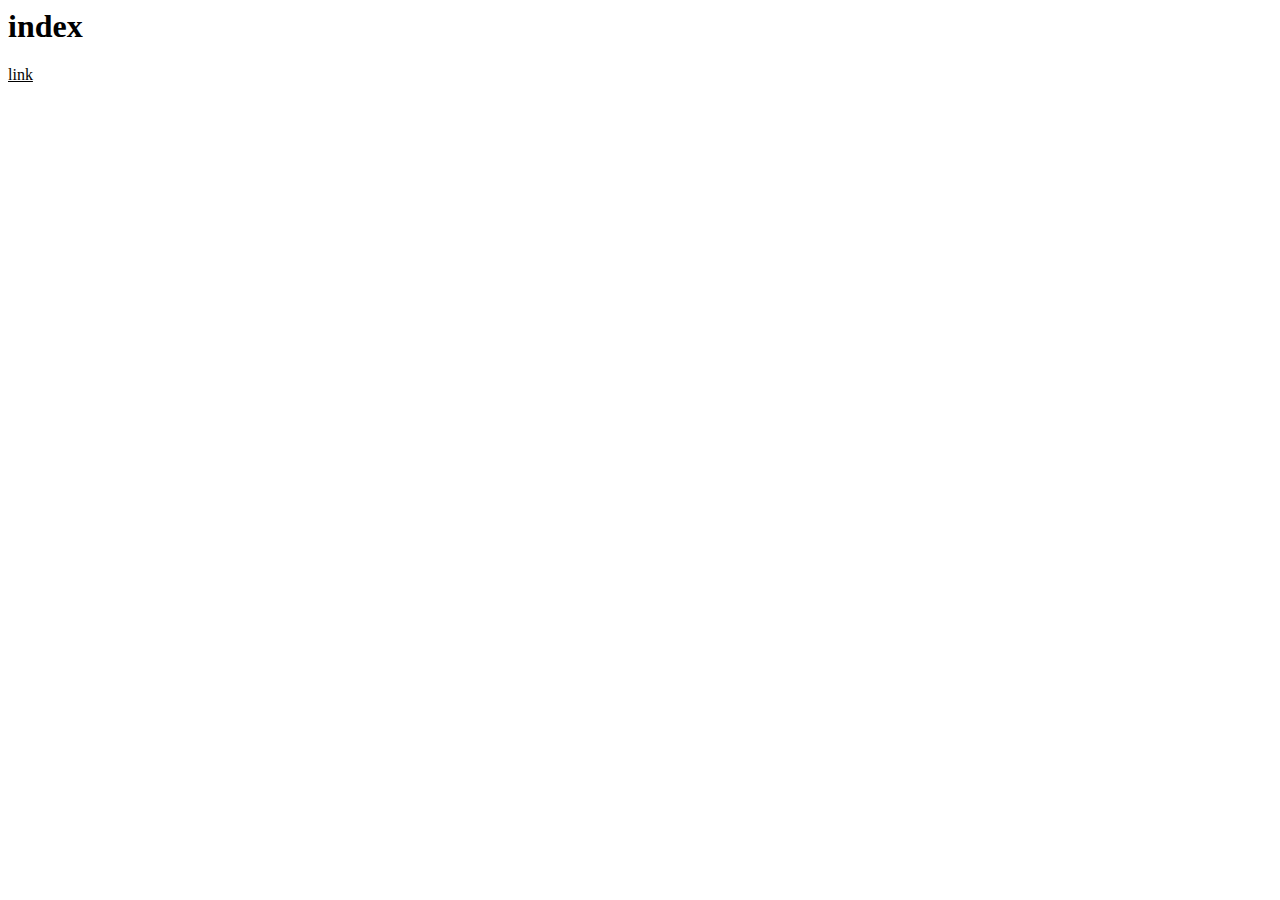
==== index.html @ 94da5bb4 "first commit" ====
<html lang="ja">
    <head>
        <style>
            a:link {
                color: black;
            }
            a:visited {
                color: red;    
            }
            
        </style>
    </head>
    <body>
        <h1>index</h1>
        <a href="hoge.html">link</a>
    </body>
</html>
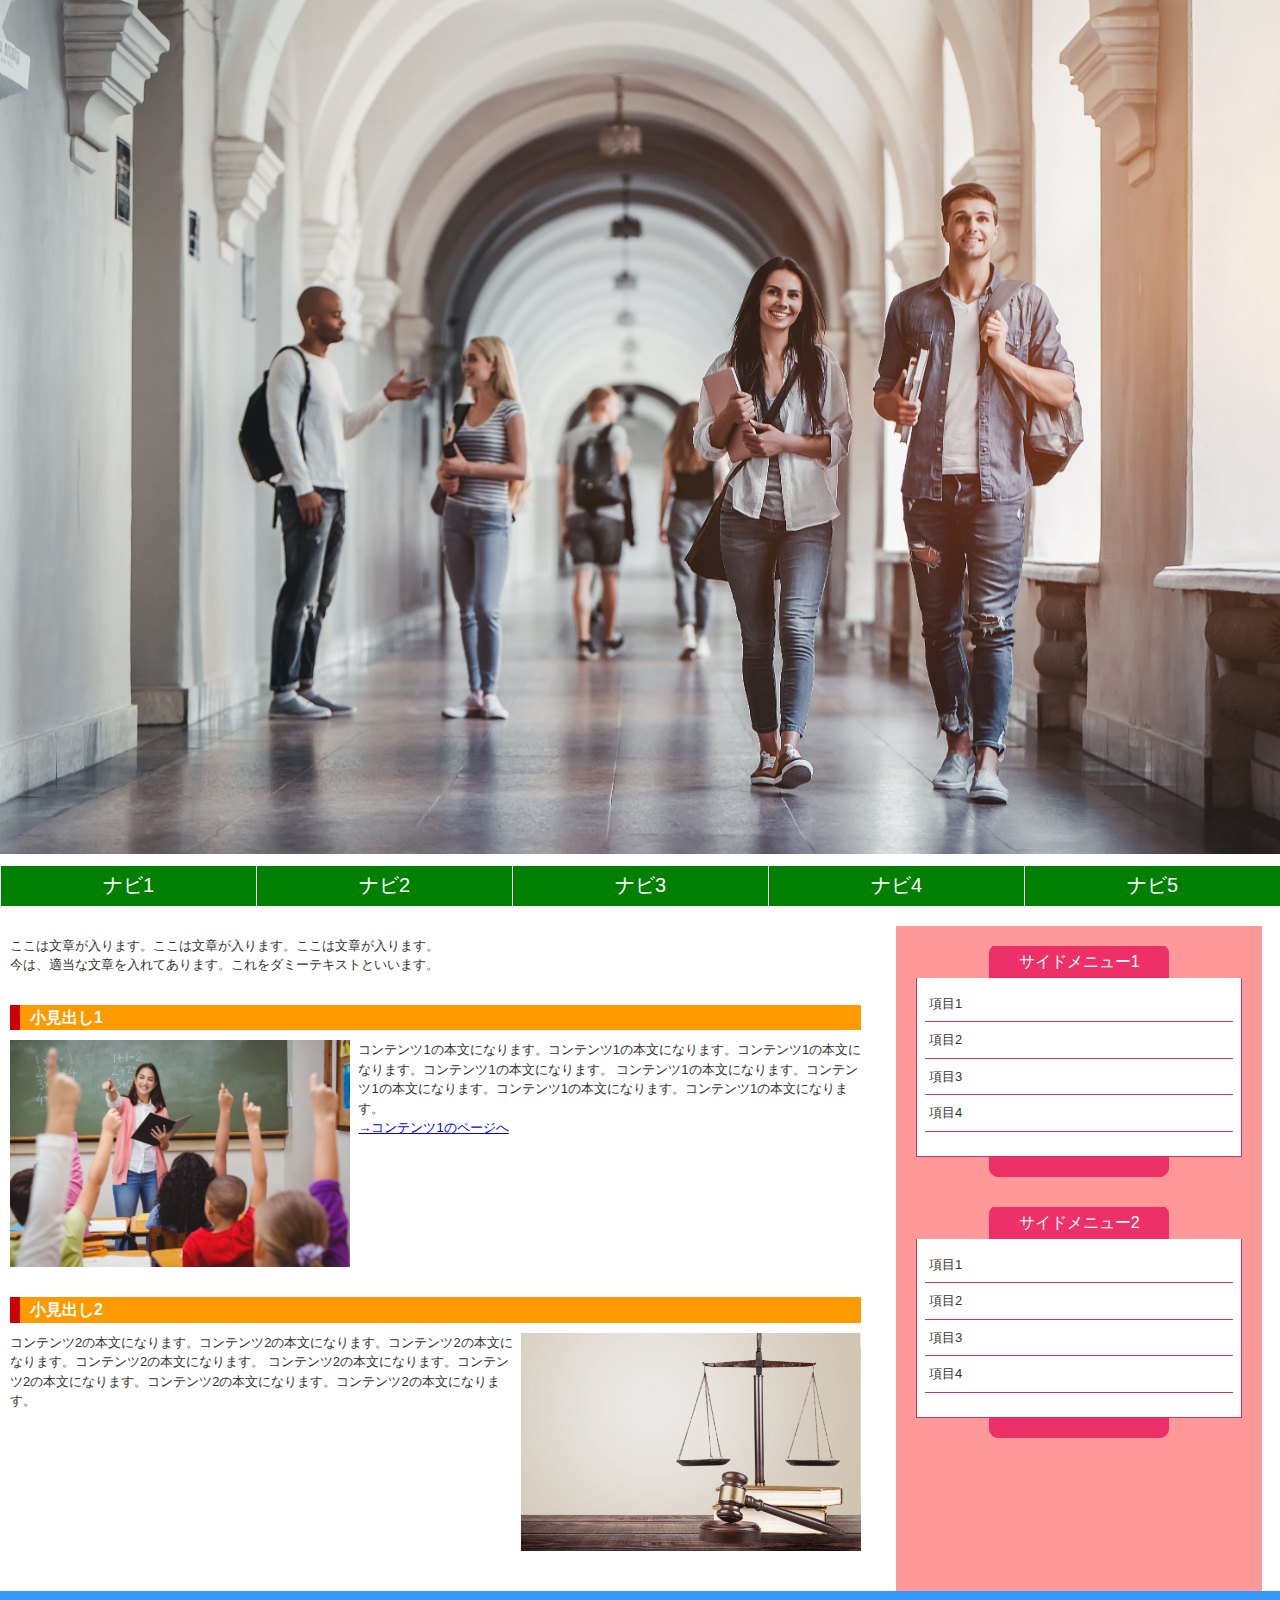
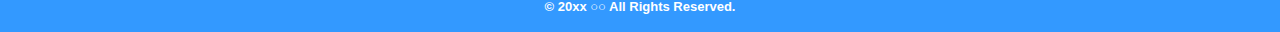
==== commit 65d7282a: "Rename a file 'index.html'" ====
--- a/index.html
+++ b/index.html
@@ -1,17 +1,75 @@
+<!DOCTYPE html>  
 <html lang="ja">
     <head>
-        <style>
-            a:link {
-                color: black;
-            }
-            a:visited {
-                color: red;    
-            }
-            
-        </style>
+        <meta charset="UTF-8">
+        <title>HTML/CSSの学習</title>
+        <link rel="stylesheet" href="stylesheet.css">
     </head>
     <body>
-        <h1>index</h1>
-        <a href="hoge.html">link</a>
+        <div id="header">
+            <h1><a href="index.html"><img id="corridor" src="images/corridor.jpg" alt="大学の廊下" /></a></h1>
+        </div>
+        <div id="wrapper">
+            <div id="nav">
+                <ul>
+                    <li><a href="home.html">ナビ1</a></li>
+                    <li><a href="#">ナビ2</a></li>
+                    <li><a href="#">ナビ3</a></li>
+                    <li><a href="#">ナビ4</a></li>
+                    <li><a href="#">ナビ5</a></li>
+                </ul>
+            </div>
+            <div id="container">
+                <div id="main">
+                    <div class="post">
+                        <p>ここは文章が入ります。ここは文章が入ります。ここは文章が入ります。<br />今は、適当な文章を入れてあります。これをダミーテキストといいます。</p>
+                    </div>
+                    <div class="post clearfix">
+                        <h2>小見出し1</h2>
+                        <img class="left" src="images/classroom.jpg" alt="授業風景" />
+                        <p>
+                            コンテンツ1の本文になります。コンテンツ1の本文になります。コンテンツ1の本文になります。コンテンツ1の本文になります。
+                            コンテンツ1の本文になります。コンテンツ1の本文になります。コンテンツ1の本文になります。コンテンツ1の本文になります。
+                        </p>
+                        <p><a href="#">→コンテンツ1のページへ</a></p>
+                    </div>
+                    <div class="post clearfix">
+                        <h2>小見出し2</h2>
+                        <img class="right" src="images/scale.jpg" alt="天秤" />
+                        <p>
+                            コンテンツ2の本文になります。コンテンツ2の本文になります。コンテンツ2の本文になります。コンテンツ2の本文になります。
+                            コンテンツ2の本文になります。コンテンツ2の本文になります。コンテンツ2の本文になります。コンテンツ2の本文になります。
+                        </p>
+                    </div>
+                </div>
+                <div id="side">
+                    <div class="box">
+                        <h2>サイドメニュー1</h2>
+                        <div class="boxBody">
+                            <ul>
+                                <li>項目1</li>
+                                <li>項目2</li>
+                                <li>項目3</li>
+                                <li>項目4</li>
+                            </ul>
+                        </div>
+                    </div>
+                    <div class="box">
+                        <h2>サイドメニュー2</h2>
+                        <div class="boxBody">
+                            <ul>
+                                <li>項目1</li>
+                                <li>項目2</li>
+                                <li>項目3</li>
+                                <li>項目4</li>
+                            </ul>
+                        </div>
+                    </div>
+                </div>
+            </div>
+        </div>
+        <div id="footer">
+            <p>&copy; 20xx ○○ All Rights Reserved.</p>
+        </div>
     </body>
 </html> --- a/stylesheet.css
+++ b/stylesheet.css
@@ -0,0 +1,180 @@
+@charset "utf-8";
+
+body {
+	margin: 0;
+	padding: 0;
+	font-family: "ヒラギノ角ゴ Pro W3", "Hiragino Kaku Gothic Pro", "メイリオ", Meiryo, Osaka, "ＭＳ Ｐゴシック", "MS PGothic", sans-serif;
+	color: #333;
+	font-size: 13px;
+	line-height: 150%;
+}
+
+/* -------------------- wrapper -------------------- */
+#wrapper {
+	width: 100%;
+	margin: auto;
+	padding: 0px;
+	border: 0px;
+	background-color: #FFF;	
+	top: 10px;
+	position: relative;
+}
+
+/* -------------------- header -------------------- */
+#header {
+	width: 100%;
+}
+#header h1 {
+	margin: 0;
+	padding: 0;
+}
+
+#corridor {
+	width: 100%;
+	height: auto;
+}
+
+/* -------------------- footer -------------------- */
+#footer {
+	clear: both;
+	width: 100%;
+	padding: 3px 0 3px 0;
+	background: #39F;
+	color: #FFF;
+	font-weight: bold;
+	text-align: center;
+}
+
+/* -------------------- nav -------------------- */
+#nav {
+	width: 100%;
+}
+#nav ul {
+	display: flex;
+	margin: 0;
+	padding: 0;
+	list-style-type: none;
+}
+#nav ul li {
+	width: 20%;
+	text-align: center;
+}
+#nav ul li a {
+	display: block;
+	height: 20px;
+	margin: 0;
+	padding: 10px;
+	color: #FFF;
+	font-size: 20px;
+	text-decoration: none;
+	background-color: green;
+    border-left: 1px solid white;
+}
+
+#nav ul li a:hover {
+	filter: drop-shadow(10px 10px 10px black);
+}
+
+/* -------------------- container -------------------- */
+#container {
+	width: 100%;
+	margin: auto ;
+	padding: auto;
+	padding-top: 20px;
+	clear: both;
+	display: grid;
+	grid-template-columns: 70vw 30vw;
+}
+/* -------------------- main -------------------- */
+#main {
+	width: 95%;
+	padding: 10px 30px 10px 10px;
+}
+#main h2 {
+	margin: 0 0 10px 0;
+	padding: 3px 10px 3px 10px;
+	color: #FFF;
+	font-size: 16px;
+	border-left: solid 10px #C00;
+	background: #F90 url(../images/main_h2.jpg) right top repeat-y;
+}
+#main p {
+	margin: 0;
+	padding: 0;
+}
+#main .post {
+	margin: 0 0 30px 0;
+}
+
+#main .post img.right {
+	margin: 0 0 0 8px;
+}
+#main .post img.left {
+	margin: 0 8px 0 0;
+}
+
+.right {
+	float: right;
+	width: 40%;
+	height: auto;
+}
+.left {
+	float: left;
+	width: 40%;
+	height: auto;
+}
+
+/* -------------------- clearfix -------------------- */
+.clearfix {
+	zoom: 1;
+}
+.clearfix:after{
+	content: ""; 
+	display: block; 
+	clear: both;
+}
+
+/* -------------------- side -------------------- */
+#side {
+	width: 85%;
+	padding: 20px;
+	background-color: #F99;
+}
+#side .box {
+	margin: 0 auto 30px auto;
+	padding: 0 0 20px 0;
+	background: url(images/side_box.png) bottom no-repeat;
+}
+#side .box h2 {
+	margin: 0;
+	padding: 8px;
+	text-align: center;
+	color: #fff;
+	font-size: 16px;
+	line-height: 16px;
+	font-weight: normal;
+	background: url(images/side_box_h2.png) center no-repeat;
+}
+#side .box .boxBody {
+	padding: 8px;
+	border-right: solid 1px #C36;
+	border-bottom: solid 1px #C36;
+	border-left: solid 1px #C36;
+	background: #fff;
+}
+#side .box .boxBody ul {
+	margin: 0 0 16px 0;
+	padding: 0;
+}
+#side .box .boxBody ul li {
+	padding: 8px 0 8px 4px;
+	list-style: none;
+	border-bottom: solid 1px #C36;
+}
+
+#side .box .boxBody ul li:hover {
+	padding: 8px 0 8px 4px;
+	list-style: none;
+	border-bottom: solid 1px #C36;
+	box-shadow: 0px 4px 4px rgba(0, 0, 0, 0.3);
+}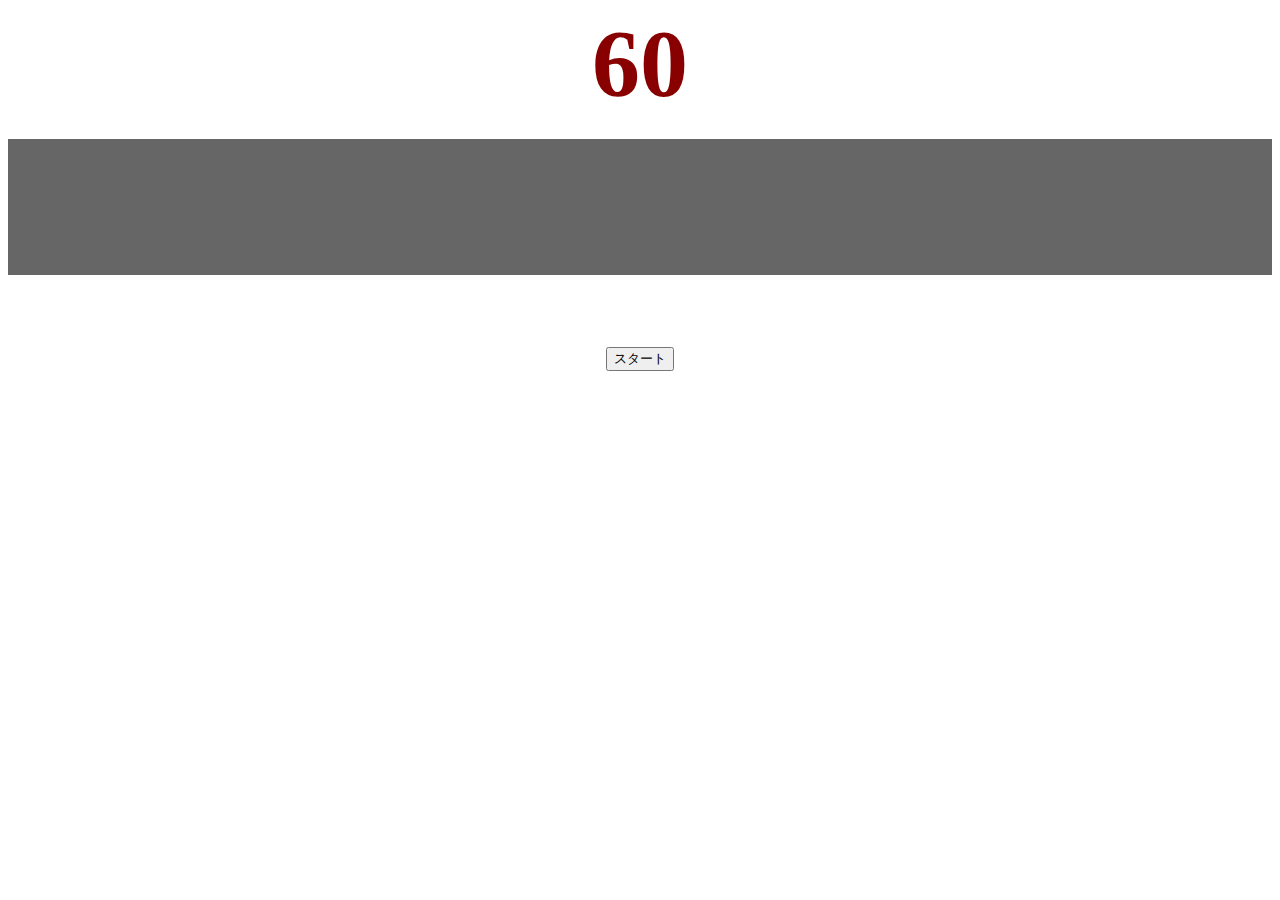
==== commit 539247fd: "first commit" ====
--- a/index.html
+++ b/index.html
@@ -1,75 +1,158 @@
-<!DOCTYPE html>  
+<!DOCTYPE html>
 <html lang="ja">
-    <head>
-        <meta charset="UTF-8">
-        <title>HTML/CSSの学習</title>
-        <link rel="stylesheet" href="stylesheet.css">
-    </head>
-    <body>
-        <div id="header">
-            <h1><a href="index.html"><img id="corridor" src="images/corridor.jpg" alt="大学の廊下" /></a></h1>
-        </div>
-        <div id="wrapper">
-            <div id="nav">
-                <ul>
-                    <li><a href="home.html">ナビ1</a></li>
-                    <li><a href="#">ナビ2</a></li>
-                    <li><a href="#">ナビ3</a></li>
-                    <li><a href="#">ナビ4</a></li>
-                    <li><a href="#">ナビ5</a></li>
-                </ul>
-            </div>
-            <div id="container">
-                <div id="main">
-                    <div class="post">
-                        <p>ここは文章が入ります。ここは文章が入ります。ここは文章が入ります。<br />今は、適当な文章を入れてあります。これをダミーテキストといいます。</p>
-                    </div>
-                    <div class="post clearfix">
-                        <h2>小見出し1</h2>
-                        <img class="left" src="images/classroom.jpg" alt="授業風景" />
-                        <p>
-                            コンテンツ1の本文になります。コンテンツ1の本文になります。コンテンツ1の本文になります。コンテンツ1の本文になります。
-                            コンテンツ1の本文になります。コンテンツ1の本文になります。コンテンツ1の本文になります。コンテンツ1の本文になります。
-                        </p>
-                        <p><a href="#">→コンテンツ1のページへ</a></p>
-                    </div>
-                    <div class="post clearfix">
-                        <h2>小見出し2</h2>
-                        <img class="right" src="images/scale.jpg" alt="天秤" />
-                        <p>
-                            コンテンツ2の本文になります。コンテンツ2の本文になります。コンテンツ2の本文になります。コンテンツ2の本文になります。
-                            コンテンツ2の本文になります。コンテンツ2の本文になります。コンテンツ2の本文になります。コンテンツ2の本文になります。
-                        </p>
-                    </div>
-                </div>
-                <div id="side">
-                    <div class="box">
-                        <h2>サイドメニュー1</h2>
-                        <div class="boxBody">
-                            <ul>
-                                <li>項目1</li>
-                                <li>項目2</li>
-                                <li>項目3</li>
-                                <li>項目4</li>
-                            </ul>
-                        </div>
-                    </div>
-                    <div class="box">
-                        <h2>サイドメニュー2</h2>
-                        <div class="boxBody">
-                            <ul>
-                                <li>項目1</li>
-                                <li>項目2</li>
-                                <li>項目3</li>
-                                <li>項目4</li>
-                            </ul>
-                        </div>
-                    </div>
-                </div>
-            </div>
-        </div>
-        <div id="footer">
-            <p>&copy; 20xx ○○ All Rights Reserved.</p>
-        </div>
-    </body>
-</html> +  <head>
+    <meta charset="utf-8">
+    <title>タイピングアプリ</title></title>
+    <style>
+      body {
+        font-size: 6em;
+        text-align: center;
+      }
+      
+      #count {
+        margin: 0;
+        font-weight: bold;
+        color: #800;
+      }
+      
+      #wrap{
+        margin-top: 20px;
+        padding: 20px 10px;
+        background-color: #666;
+        font-weight: bold;
+        color: #fff;
+      }
+     
+      span{
+       transition:all 300ms 0s ease; 
+      }
+      .add-color{
+       font-size:0.5em;
+       color:#666;
+      }
+    </style>
+  </head>
+ 
+  <body>
+    <p id = "count">60 </p>
+    <div id="wrap">
+      <p id="text"></p>
+    </div>
+    <button id="start">スタート</button>
+    
+    <script>
+     const wrap = document.getElementById('wrap');
+     const start = document.getElementById('start');
+
+     const textLists = [
+      'Hello World','This is my App','How are you?',
+      'Today is sunny','I love JavaScript!','Good morning',
+      'I am Japanese','Let it be','Samurai',
+      'Typing Game','Information Technology',
+      'I want to be a programmer','What day is today?',
+      'I want to build a web app','Nice to meet you',
+      'Chrome Firefox Edge Safari','machine learning',
+      'Brendan Eich','John Resig','React Vue Angular',
+      'Netscape Communications','undefined null NaN',
+      'Thank you very much','Google Apple Facebook Amazon',
+      'ECMAScript','console.log','for while if switch',
+      'var let const','Windows Mac Linux iOS Android',
+      'programming'
+    ];
+
+     let checkTexts = [];
+
+     const createText = () => {
+        const p = document.getElementById('text');
+        const rnd = Math.floor(Math.random() * textLists.length);
+
+        p.textContent = '';
+
+        checkTexts = textLists[rnd].split('').map(value => {
+          const span = document.createElement('span');
+      
+          span.textContent = value;
+          p.appendChild(span);      
+      
+          return span;
+        })
+  
+      };
+  
+      let score = 0;
+      const keyDown = e => {
+        if(e.key === checkTexts[0].textContent) {
+          checkTexts[0].className = 'add-color';
+          
+          checkTexts.shift();
+          //正しい入力時だけスコア加算
+          score++;
+          if(!checkTexts.length) createText();
+        //SHIFTキーを押した時は変えない
+        }else if(e.key==='Shift'){
+          wrap.style.backgrounndColor ='#666';
+        //ミスした時だけ赤色に変える
+        }else {
+          wrap.style.backgroundColor ='red'
+        }
+      };
+      
+      
+        const rankCheck = score =>{
+          //テキストを格納する変数を作る
+          let text = '';
+          //スコアに応じて異なるメッセージを変数textに格納
+          if(score<100){
+            text = `あなたのランクはCです。\nBランクまであと${100-score}文字`
+          }else if (score<200){
+            text = `あなたのランクはBデス。\nAランクまで${200-score}文字`
+          }else if(score<300){
+            text=`あなたのランクはAです。\nSランクまで${300-score}文字`
+          }else if(score>=300){
+            text=`あなたのランクはSです\nおめでとうございます！`;
+          }
+          //生成したメッセージと一緒に文字列を返す
+          return `${score}文字打てました。\n${text}\n【OK】リトライ／【キャンセル】終了`;
+  
+        };
+      
+      const gameOver = id => {
+        clearInterval(id);
+        //スコアの値をrankCheck()に渡してダイアログで結果を表示する
+        const result = confirm(rankCheck(score));
+        //OKボタンをクリック時はリロード
+        if(result)window.location.reload();
+       
+      }; // ゲームの終了処理
+      
+      // タイマー処理
+      const timer = () => {
+        //タイマー初期値の設定
+        let time = 60 ;
+        //タイマー要素を取得する
+        const count =document.getElementById('count');
+        const id =setInterval(()=>{
+          //カウントが０になったらタイマー停止する
+          if(time<=0) gameOver(id)
+          //1秒ごとにタイマー表示を１づつ減らす
+          count.textContent = time--;
+        },1000)
+      };
+      
+      
+      start.addEventListener('click',() => {
+        //タイマー関数を追記する
+        timer();
+        //ランダムテキストを表示する関数
+        createText();
+        //スタートボタンを非表示にする処理を追記
+        start.style.display='none';
+        //キー入力のイベント処理
+        document.addEventListener('keydown', keyDown);
+      })
+      
+      
+    </script>
+    
+    
+  </body>